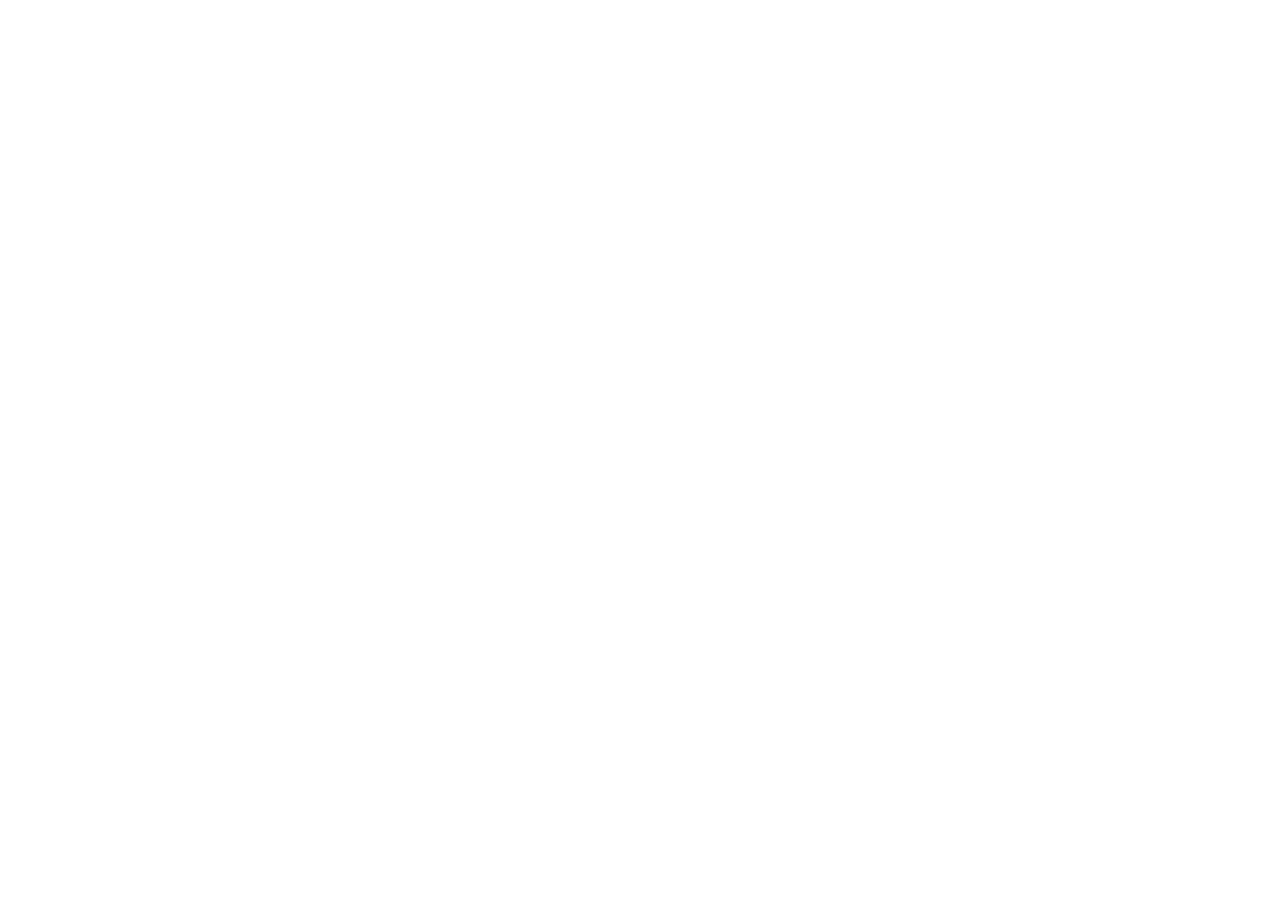
==== login.html @ ed8bff51 "初始化项目" ====
<!DOCTYPE html>
<html lang="en">
<head>
    <meta charset="UTF-8">
    <meta name="viewport" content="width=device-width, initial-scale=1.0">
    <title>login界面</title>
</head>
<body>
    
</body>
</html>
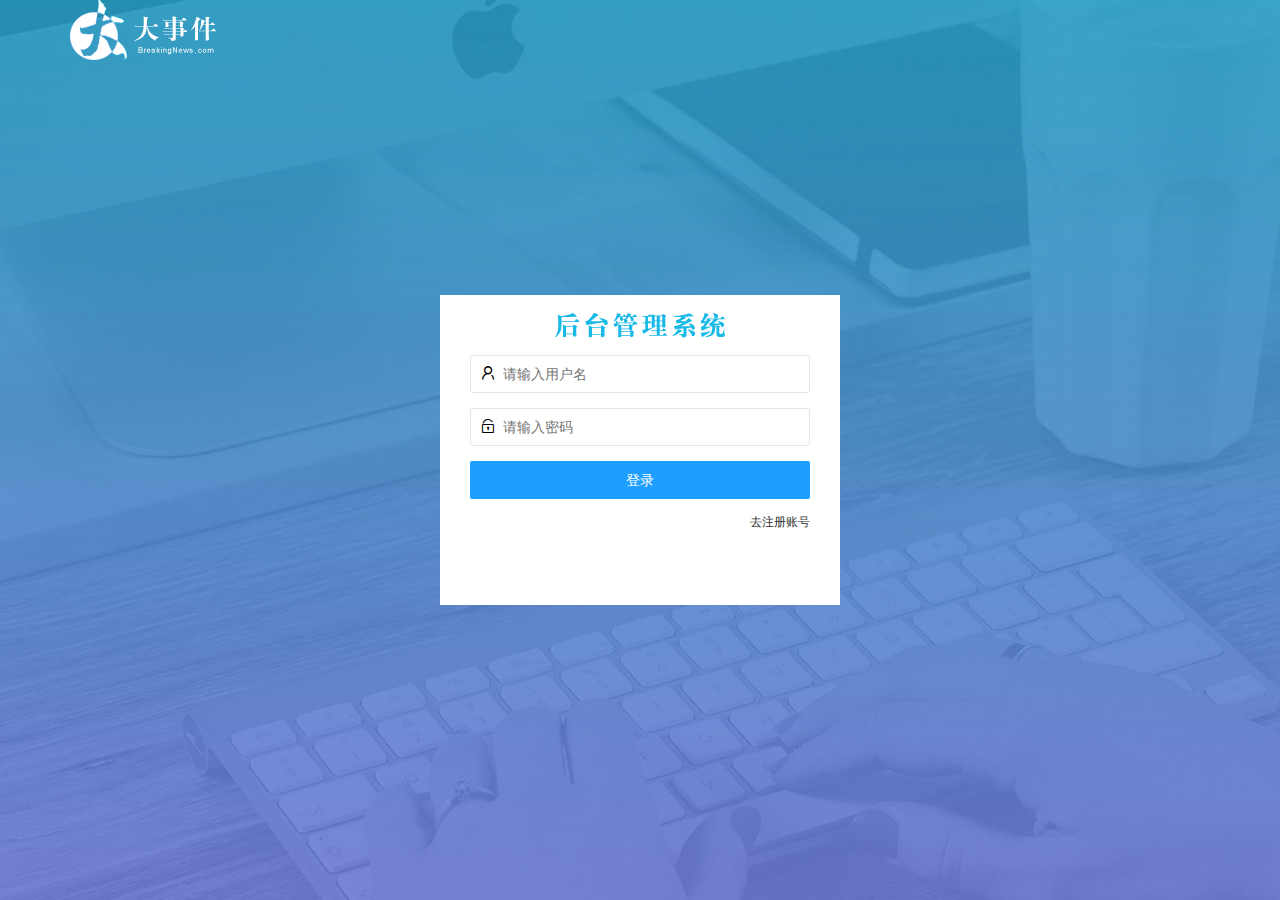
==== commit e5e99ea7: "登陆界面" ====
--- a/login.html
+++ b/login.html
@@ -1,11 +1,88 @@
 <!DOCTYPE html>
 <html lang="en">
+
 <head>
     <meta charset="UTF-8">
     <meta name="viewport" content="width=device-width, initial-scale=1.0">
-    <title>login界面</title>
+    <title>登陆界面</title>
+    <link rel="stylesheet" href="/assets/lib/layui/css/layui.css">
+    <link rel="stylesheet" href="/assets/css/login.css">
+    <script src="./assets/lib/jquery.js"></script>
 </head>
+
 <body>
-    
+    <!-- 头部的 Logo 区域 -->
+    <div class="layui-main">
+        <img src="/assets/images/logo.png" alt="" />
+    </div>
+
+    <!-- 登录注册区域 -->
+    <div class="loginAndRegBox">
+        <div class="title-box">
+            <!-- 登录的表单 -->
+        </div>
+        <!-- 登录的div -->
+        <div class="login-box">
+            <!-- 登录的表单 -->
+            <form class="layui-form" action="">
+                <!-- 用户名 -->
+                <div class="layui-form-item">
+                    <i class="layui-icon layui-icon-username"></i>
+                    <input type="text" name="username" required lay-verify="required" placeholder="请输入用户名"
+                        autocomplete="off" class="layui-input" />
+                </div>
+                <!-- 密码 -->
+                <div class="layui-form-item">
+                    <i class="layui-icon layui-icon-password"></i>
+                    <input type="password" name="password" required lay-verify="required|pwd|repwd" placeholder="请输入密码"
+                        autocomplete="off" class="layui-input" />
+                </div>
+                <!-- 登录按钮 -->
+                <div class="layui-form-item">
+                    <!-- 注意：表单提交按钮和普通按钮的区别，就是 lay-submit 属性 -->
+                    <button class="layui-btn layui-btn-fluid layui-btn-normal" lay-submit>登录</button>
+                </div>
+                <div class="layui-form-item links">
+                    <a href="javascript:;" id="link_reg">去注册账号</a>
+                </div>
+            </form>
+        </div>
+        <!-- 注册的div -->
+        <!-- 注册的div -->
+        <div class="reg-box">
+            <!-- 注册的表单 -->
+            <form class="layui-form" id='form_reg'>
+                <!-- 用户名 -->
+                <div class="layui-form-item">
+                    <i class="layui-icon layui-icon-username"></i>
+                    <input type="text" name="username" required lay-verify="required" placeholder="请输入用户名"
+                        autocomplete="off" class="layui-input" />
+                </div>
+                <!-- 密码 -->
+                <div class="layui-form-item">
+                    <i class="layui-icon layui-icon-password"></i>
+                    <input type="password" name="password" required lay-verify="required|pwd|repwd" placeholder="请输入密码"
+                        autocomplete="off" class="layui-input" />
+                </div>
+                <!-- 密码确认框 -->
+                <div class="layui-form-item">
+                    <i class="layui-icon layui-icon-password"></i>
+                    <input type="password" name="password" required lay-verify="required|pwd|repwd" placeholder="再次确认密码"
+                        autocomplete="off" class="layui-input" />
+                </div>
+                <!-- 注册按钮 -->
+                <div class="layui-form-item">
+                    <!-- 注意：表单提交按钮和普通按钮的区别，就是 lay-submit 属性 -->
+                    <button class="layui-btn layui-btn-fluid layui-btn-normal" lay-submit>注册</button>
+                </div>
+                <div class="layui-form-item links">
+                    <a href="javascript:;" id="link_login">去登录</a>
+                </div>
+            </form>
+        </div>
+    </div>
+    <script src="./assets/lib/layui/layui.all.js"></script>
+    <script src="./assets/js/login.js"></script>
+
 </body>
 </html>--- a/assets/lib/layui/css/layui.css
+++ b/assets/lib/layui/css/layui.css
@@ -0,0 +1,2 @@
+/** layui-v2.5.5 MIT License By https://www.layui.com */
+ .layui-inline,img{display:inline-block;vertical-align:middle}h1,h2,h3,h4,h5,h6{font-weight:400}.layui-edge,.layui-header,.layui-inline,.layui-main{position:relative}.layui-body,.layui-edge,.layui-elip{overflow:hidden}.layui-btn,.layui-edge,.layui-inline,img{vertical-align:middle}.layui-btn,.layui-disabled,.layui-icon,.layui-unselect{-moz-user-select:none;-webkit-user-select:none;-ms-user-select:none}.layui-elip,.layui-form-checkbox span,.layui-form-pane .layui-form-label{text-overflow:ellipsis;white-space:nowrap}.layui-breadcrumb,.layui-tree-btnGroup{visibility:hidden}blockquote,body,button,dd,div,dl,dt,form,h1,h2,h3,h4,h5,h6,input,li,ol,p,pre,td,textarea,th,ul{margin:0;padding:0;-webkit-tap-highlight-color:rgba(0,0,0,0)}a:active,a:hover{outline:0}img{border:none}li{list-style:none}table{border-collapse:collapse;border-spacing:0}h4,h5,h6{font-size:100%}button,input,optgroup,option,select,textarea{font-family:inherit;font-size:inherit;font-style:inherit;font-weight:inherit;outline:0}pre{white-space:pre-wrap;white-space:-moz-pre-wrap;white-space:-pre-wrap;white-space:-o-pre-wrap;word-wrap:break-word}body{line-height:24px;font:14px Helvetica Neue,Helvetica,PingFang SC,Tahoma,Arial,sans-serif}hr{height:1px;margin:10px 0;border:0;clear:both}a{color:#333;text-decoration:none}a:hover{color:#777}a cite{font-style:normal;*cursor:pointer}.layui-border-box,.layui-border-box *{box-sizing:border-box}.layui-box,.layui-box *{box-sizing:content-box}.layui-clear{clear:both;*zoom:1}.layui-clear:after{content:'\20';clear:both;*zoom:1;display:block;height:0}.layui-inline{*display:inline;*zoom:1}.layui-edge{display:inline-block;width:0;height:0;border-width:6px;border-style:dashed;border-color:transparent}.layui-edge-top{top:-4px;border-bottom-color:#999;border-bottom-style:solid}.layui-edge-right{border-left-color:#999;border-left-style:solid}.layui-edge-bottom{top:2px;border-top-color:#999;border-top-style:solid}.layui-edge-left{border-right-color:#999;border-right-style:solid}.layui-disabled,.layui-disabled:hover{color:#d2d2d2!important;cursor:not-allowed!important}.layui-circle{border-radius:100%}.layui-show{display:block!important}.layui-hide{display:none!important}@font-face{font-family:layui-icon;src:url(../font/iconfont.eot?v=250);src:url(../font/iconfont.eot?v=250#iefix) format('embedded-opentype'),url(../font/iconfont.woff2?v=250) format('woff2'),url(../font/iconfont.woff?v=250) format('woff'),url(../font/iconfont.ttf?v=250) format('truetype'),url(../font/iconfont.svg?v=250#layui-icon) format('svg')}.layui-icon{font-family:layui-icon!important;font-size:16px;font-style:normal;-webkit-font-smoothing:antialiased;-moz-osx-font-smoothing:grayscale}.layui-icon-reply-fill:before{content:"\e611"}.layui-icon-set-fill:before{content:"\e614"}.layui-icon-menu-fill:before{content:"\e60f"}.layui-icon-search:before{content:"\e615"}.layui-icon-share:before{content:"\e641"}.layui-icon-set-sm:before{content:"\e620"}.layui-icon-engine:before{content:"\e628"}.layui-icon-close:before{content:"\1006"}.layui-icon-close-fill:before{content:"\1007"}.layui-icon-chart-screen:before{content:"\e629"}.layui-icon-star:before{content:"\e600"}.layui-icon-circle-dot:before{content:"\e617"}.layui-icon-chat:before{content:"\e606"}.layui-icon-release:before{content:"\e609"}.layui-icon-list:before{content:"\e60a"}.layui-icon-chart:before{content:"\e62c"}.layui-icon-ok-circle:before{content:"\1005"}.layui-icon-layim-theme:before{content:"\e61b"}.layui-icon-table:before{content:"\e62d"}.layui-icon-right:before{content:"\e602"}.layui-icon-left:before{content:"\e603"}.layui-icon-cart-simple:before{content:"\e698"}.layui-icon-face-cry:before{content:"\e69c"}.layui-icon-face-smile:before{content:"\e6af"}.layui-icon-survey:before{content:"\e6b2"}.layui-icon-tree:before{content:"\e62e"}.layui-icon-upload-circle:before{content:"\e62f"}.layui-icon-add-circle:before{content:"\e61f"}.layui-icon-download-circle:before{content:"\e601"}.layui-icon-templeate-1:before{content:"\e630"}.layui-icon-util:before{content:"\e631"}.layui-icon-face-surprised:before{content:"\e664"}.layui-icon-edit:before{content:"\e642"}.layui-icon-speaker:before{content:"\e645"}.layui-icon-down:before{content:"\e61a"}.layui-icon-file:before{content:"\e621"}.layui-icon-layouts:before{content:"\e632"}.layui-icon-rate-half:before{content:"\e6c9"}.layui-icon-add-circle-fine:before{content:"\e608"}.layui-icon-prev-circle:before{content:"\e633"}.layui-icon-read:before{content:"\e705"}.layui-icon-404:before{content:"\e61c"}.layui-icon-carousel:before{content:"\e634"}.layui-icon-help:before{content:"\e607"}.layui-icon-code-circle:before{content:"\e635"}.layui-icon-water:before{content:"\e636"}.layui-icon-username:before{content:"\e66f"}.layui-icon-find-fill:before{content:"\e670"}.layui-icon-about:before{content:"\e60b"}.layui-icon-location:before{content:"\e715"}.layui-icon-up:before{content:"\e619"}.layui-icon-pause:before{content:"\e651"}.layui-icon-date:before{content:"\e637"}.layui-icon-layim-uploadfile:before{content:"\e61d"}.layui-icon-delete:before{content:"\e640"}.layui-icon-play:before{content:"\e652"}.layui-icon-top:before{content:"\e604"}.layui-icon-friends:before{content:"\e612"}.layui-icon-refresh-3:before{content:"\e9aa"}.layui-icon-ok:before{content:"\e605"}.layui-icon-layer:before{content:"\e638"}.layui-icon-face-smile-fine:before{content:"\e60c"}.layui-icon-dollar:before{content:"\e659"}.layui-icon-group:before{content:"\e613"}.layui-icon-layim-download:before{content:"\e61e"}.layui-icon-picture-fine:before{content:"\e60d"}.layui-icon-link:before{content:"\e64c"}.layui-icon-diamond:before{content:"\e735"}.layui-icon-log:before{content:"\e60e"}.layui-icon-rate-solid:before{content:"\e67a"}.layui-icon-fonts-del:before{content:"\e64f"}.layui-icon-unlink:before{content:"\e64d"}.layui-icon-fonts-clear:before{content:"\e639"}.layui-icon-triangle-r:before{content:"\e623"}.layui-icon-circle:before{content:"\e63f"}.layui-icon-radio:before{content:"\e643"}.layui-icon-align-center:before{content:"\e647"}.layui-icon-align-right:before{content:"\e648"}.layui-icon-align-left:before{content:"\e649"}.layui-icon-loading-1:before{content:"\e63e"}.layui-icon-return:before{content:"\e65c"}.layui-icon-fonts-strong:before{content:"\e62b"}.layui-icon-upload:before{content:"\e67c"}.layui-icon-dialogue:before{content:"\e63a"}.layui-icon-video:before{content:"\e6ed"}.layui-icon-headset:before{content:"\e6fc"}.layui-icon-cellphone-fine:before{content:"\e63b"}.layui-icon-add-1:before{content:"\e654"}.layui-icon-face-smile-b:before{content:"\e650"}.layui-icon-fonts-html:before{content:"\e64b"}.layui-icon-form:before{content:"\e63c"}.layui-icon-cart:before{content:"\e657"}.layui-icon-camera-fill:before{content:"\e65d"}.layui-icon-tabs:before{content:"\e62a"}.layui-icon-fonts-code:before{content:"\e64e"}.layui-icon-fire:before{content:"\e756"}.layui-icon-set:before{content:"\e716"}.layui-icon-fonts-u:before{content:"\e646"}.layui-icon-triangle-d:before{content:"\e625"}.layui-icon-tips:before{content:"\e702"}.layui-icon-picture:before{content:"\e64a"}.layui-icon-more-vertical:before{content:"\e671"}.layui-icon-flag:before{content:"\e66c"}.layui-icon-loading:before{content:"\e63d"}.layui-icon-fonts-i:before{content:"\e644"}.layui-icon-refresh-1:before{content:"\e666"}.layui-icon-rmb:before{content:"\e65e"}.layui-icon-home:before{content:"\e68e"}.layui-icon-user:before{content:"\e770"}.layui-icon-notice:before{content:"\e667"}.layui-icon-login-weibo:before{content:"\e675"}.layui-icon-voice:before{content:"\e688"}.layui-icon-upload-drag:before{content:"\e681"}.layui-icon-login-qq:before{content:"\e676"}.layui-icon-snowflake:before{content:"\e6b1"}.layui-icon-file-b:before{content:"\e655"}.layui-icon-template:before{content:"\e663"}.layui-icon-auz:before{content:"\e672"}.layui-icon-console:before{content:"\e665"}.layui-icon-app:before{content:"\e653"}.layui-icon-prev:before{content:"\e65a"}.layui-icon-website:before{content:"\e7ae"}.layui-icon-next:before{content:"\e65b"}.layui-icon-component:before{content:"\e857"}.layui-icon-more:before{content:"\e65f"}.layui-icon-login-wechat:before{content:"\e677"}.layui-icon-shrink-right:before{content:"\e668"}.layui-icon-spread-left:before{content:"\e66b"}.layui-icon-camera:before{content:"\e660"}.layui-icon-note:before{content:"\e66e"}.layui-icon-refresh:before{content:"\e669"}.layui-icon-female:before{content:"\e661"}.layui-icon-male:before{content:"\e662"}.layui-icon-password:before{content:"\e673"}.layui-icon-senior:before{content:"\e674"}.layui-icon-theme:before{content:"\e66a"}.layui-icon-tread:before{content:"\e6c5"}.layui-icon-praise:before{content:"\e6c6"}.layui-icon-star-fill:before{content:"\e658"}.layui-icon-rate:before{content:"\e67b"}.layui-icon-template-1:before{content:"\e656"}.layui-icon-vercode:before{content:"\e679"}.layui-icon-cellphone:before{content:"\e678"}.layui-icon-screen-full:before{content:"\e622"}.layui-icon-screen-restore:before{content:"\e758"}.layui-icon-cols:before{content:"\e610"}.layui-icon-export:before{content:"\e67d"}.layui-icon-print:before{content:"\e66d"}.layui-icon-slider:before{content:"\e714"}.layui-icon-addition:before{content:"\e624"}.layui-icon-subtraction:before{content:"\e67e"}.layui-icon-service:before{content:"\e626"}.layui-icon-transfer:before{content:"\e691"}.layui-main{width:1140px;margin:0 auto}.layui-header{z-index:1000;height:60px}.layui-header a:hover{transition:all .5s;-webkit-transition:all .5s}.layui-side{position:fixed;left:0;top:0;bottom:0;z-index:999;width:200px;overflow-x:hidden}.layui-side-scroll{position:relative;width:220px;height:100%;overflow-x:hidden}.layui-body{position:absolute;left:200px;right:0;top:0;bottom:0;z-index:998;width:auto;overflow-y:auto;box-sizing:border-box}.layui-layout-body{overflow:hidden}.layui-layout-admin .layui-header{background-color:#23262E}.layui-layout-admin .layui-side{top:60px;width:200px;overflow-x:hidden}.layui-layout-admin .layui-body{position:fixed;top:60px;bottom:44px}.layui-layout-admin .layui-main{width:auto;margin:0 15px}.layui-layout-admin .layui-footer{position:fixed;left:200px;right:0;bottom:0;height:44px;line-height:44px;padding:0 15px;background-color:#eee}.layui-layout-admin .layui-logo{position:absolute;left:0;top:0;width:200px;height:100%;line-height:60px;text-align:center;color:#009688;font-size:16px}.layui-layout-admin .layui-header .layui-nav{background:0 0}.layui-layout-left{position:absolute!important;left:200px;top:0}.layui-layout-right{position:absolute!important;right:0;top:0}.layui-container{position:relative;margin:0 auto;padding:0 15px;box-sizing:border-box}.layui-fluid{position:relative;margin:0 auto;padding:0 15px}.layui-row:after,.layui-row:before{content:'';display:block;clear:both}.layui-col-lg1,.layui-col-lg10,.layui-col-lg11,.layui-col-lg12,.layui-col-lg2,.layui-col-lg3,.layui-col-lg4,.layui-col-lg5,.layui-col-lg6,.layui-col-lg7,.layui-col-lg8,.layui-col-lg9,.layui-col-md1,.layui-col-md10,.layui-col-md11,.layui-col-md12,.layui-col-md2,.layui-col-md3,.layui-col-md4,.layui-col-md5,.layui-col-md6,.layui-col-md7,.layui-col-md8,.layui-col-md9,.layui-col-sm1,.layui-col-sm10,.layui-col-sm11,.layui-col-sm12,.layui-col-sm2,.layui-col-sm3,.layui-col-sm4,.layui-col-sm5,.layui-col-sm6,.layui-col-sm7,.layui-col-sm8,.layui-col-sm9,.layui-col-xs1,.layui-col-xs10,.layui-col-xs11,.layui-col-xs12,.layui-col-xs2,.layui-col-xs3,.layui-col-xs4,.layui-col-xs5,.layui-col-xs6,.layui-col-xs7,.layui-col-xs8,.layui-col-xs9{position:relative;display:block;box-sizing:border-box}.layui-col-xs1,.layui-col-xs10,.layui-col-xs11,.layui-col-xs12,.layui-col-xs2,.layui-col-xs3,.layui-col-xs4,.layui-col-xs5,.layui-col-xs6,.layui-col-xs7,.layui-col-xs8,.layui-col-xs9{float:left}.layui-col-xs1{width:8.33333333%}.layui-col-xs2{width:16.66666667%}.layui-col-xs3{width:25%}.layui-col-xs4{width:33.33333333%}.layui-col-xs5{width:41.66666667%}.layui-col-xs6{width:50%}.layui-col-xs7{width:58.33333333%}.layui-col-xs8{width:66.66666667%}.layui-col-xs9{width:75%}.layui-col-xs10{width:83.33333333%}.layui-col-xs11{width:91.66666667%}.layui-col-xs12{width:100%}.layui-col-xs-offset1{margin-left:8.33333333%}.layui-col-xs-offset2{margin-left:16.66666667%}.layui-col-xs-offset3{margin-left:25%}.layui-col-xs-offset4{margin-left:33.33333333%}.layui-col-xs-offset5{margin-left:41.66666667%}.layui-col-xs-offset6{margin-left:50%}.layui-col-xs-offset7{margin-left:58.33333333%}.layui-col-xs-offset8{margin-left:66.66666667%}.layui-col-xs-offset9{margin-left:75%}.layui-col-xs-offset10{margin-left:83.33333333%}.layui-col-xs-offset11{margin-left:91.66666667%}.layui-col-xs-offset12{margin-left:100%}@media screen and (max-width:768px){.layui-hide-xs{display:none!important}.layui-show-xs-block{display:block!important}.layui-show-xs-inline{display:inline!important}.layui-show-xs-inline-block{display:inline-block!important}}@media screen and (min-width:768px){.layui-container{width:750px}.layui-hide-sm{display:none!important}.layui-show-sm-block{display:block!important}.layui-show-sm-inline{display:inline!important}.layui-show-sm-inline-block{display:inline-block!important}.layui-col-sm1,.layui-col-sm10,.layui-col-sm11,.layui-col-sm12,.layui-col-sm2,.layui-col-sm3,.layui-col-sm4,.layui-col-sm5,.layui-col-sm6,.layui-col-sm7,.layui-col-sm8,.layui-col-sm9{float:left}.layui-col-sm1{width:8.33333333%}.layui-col-sm2{width:16.66666667%}.layui-col-sm3{width:25%}.layui-col-sm4{width:33.33333333%}.layui-col-sm5{width:41.66666667%}.layui-col-sm6{width:50%}.layui-col-sm7{width:58.33333333%}.layui-col-sm8{width:66.66666667%}.layui-col-sm9{width:75%}.layui-col-sm10{width:83.33333333%}.layui-col-sm11{width:91.66666667%}.layui-col-sm12{width:100%}.layui-col-sm-offset1{margin-left:8.33333333%}.layui-col-sm-offset2{margin-left:16.66666667%}.layui-col-sm-offset3{margin-left:25%}.layui-col-sm-offset4{margin-left:33.33333333%}.layui-col-sm-offset5{margin-left:41.66666667%}.layui-col-sm-offset6{margin-left:50%}.layui-col-sm-offset7{margin-left:58.33333333%}.layui-col-sm-offset8{margin-left:66.66666667%}.layui-col-sm-offset9{margin-left:75%}.layui-col-sm-offset10{margin-left:83.33333333%}.layui-col-sm-offset11{margin-left:91.66666667%}.layui-col-sm-offset12{margin-left:100%}}@media screen and (min-width:992px){.layui-container{width:970px}.layui-hide-md{display:none!important}.layui-show-md-block{display:block!important}.layui-show-md-inline{display:inline!important}.layui-show-md-inline-block{display:inline-block!important}.layui-col-md1,.layui-col-md10,.layui-col-md11,.layui-col-md12,.layui-col-md2,.layui-col-md3,.layui-col-md4,.layui-col-md5,.layui-col-md6,.layui-col-md7,.layui-col-md8,.layui-col-md9{float:left}.layui-col-md1{width:8.33333333%}.layui-col-md2{width:16.66666667%}.layui-col-md3{width:25%}.layui-col-md4{width:33.33333333%}.layui-col-md5{width:41.66666667%}.layui-col-md6{width:50%}.layui-col-md7{width:58.33333333%}.layui-col-md8{width:66.66666667%}.layui-col-md9{width:75%}.layui-col-md10{width:83.33333333%}.layui-col-md11{width:91.66666667%}.layui-col-md12{width:100%}.layui-col-md-offset1{margin-left:8.33333333%}.layui-col-md-offset2{margin-left:16.66666667%}.layui-col-md-offset3{margin-left:25%}.layui-col-md-offset4{margin-left:33.33333333%}.layui-col-md-offset5{margin-left:41.66666667%}.layui-col-md-offset6{margin-left:50%}.layui-col-md-offset7{margin-left:58.33333333%}.layui-col-md-offset8{margin-left:66.66666667%}.layui-col-md-offset9{margin-left:75%}.layui-col-md-offset10{margin-left:83.33333333%}.layui-col-md-offset11{margin-left:91.66666667%}.layui-col-md-offset12{margin-left:100%}}@media screen and (min-width:1200px){.layui-container{width:1170px}.layui-hide-lg{display:none!important}.layui-show-lg-block{display:block!important}.layui-show-lg-inline{display:inline!important}.layui-show-lg-inline-block{display:inline-block!important}.layui-col-lg1,.layui-col-lg10,.layui-col-lg11,.layui-col-lg12,.layui-col-lg2,.layui-col-lg3,.layui-col-lg4,.layui-col-lg5,.layui-col-lg6,.layui-col-lg7,.layui-col-lg8,.layui-col-lg9{float:left}.layui-col-lg1{width:8.33333333%}.layui-col-lg2{width:16.66666667%}.layui-col-lg3{width:25%}.layui-col-lg4{width:33.33333333%}.layui-col-lg5{width:41.66666667%}.layui-col-lg6{width:50%}.layui-col-lg7{width:58.33333333%}.layui-col-lg8{width:66.66666667%}.layui-col-lg9{width:75%}.layui-col-lg10{width:83.33333333%}.layui-col-lg11{width:91.66666667%}.layui-col-lg12{width:100%}.layui-col-lg-offset1{margin-left:8.33333333%}.layui-col-lg-offset2{margin-left:16.66666667%}.layui-col-lg-offset3{margin-left:25%}.layui-col-lg-offset4{margin-left:33.33333333%}.layui-col-lg-offset5{margin-left:41.66666667%}.layui-col-lg-offset6{margin-left:50%}.layui-col-lg-offset7{margin-left:58.33333333%}.layui-col-lg-offset8{margin-left:66.66666667%}.layui-col-lg-offset9{margin-left:75%}.layui-col-lg-offset10{margin-left:83.33333333%}.layui-col-lg-offset11{margin-left:91.66666667%}.layui-col-lg-offset12{margin-left:100%}}.layui-col-space1{margin:-.5px}.layui-col-space1>*{padding:.5px}.layui-col-space3{margin:-1.5px}.layui-col-space3>*{padding:1.5px}.layui-col-space5{margin:-2.5px}.layui-col-space5>*{padding:2.5px}.layui-col-space8{margin:-3.5px}.layui-col-space8>*{padding:3.5px}.layui-col-space10{margin:-5px}.layui-col-space10>*{padding:5px}.layui-col-space12{margin:-6px}.layui-col-space12>*{padding:6px}.layui-col-space15{margin:-7.5px}.layui-col-space15>*{padding:7.5px}.layui-col-space18{margin:-9px}.layui-col-space18>*{padding:9px}.layui-col-space20{margin:-10px}.layui-col-space20>*{padding:10px}.layui-col-space22{margin:-11px}.layui-col-space22>*{padding:11px}.layui-col-space25{margin:-12.5px}.layui-col-space25>*{padding:12.5px}.layui-col-space30{margin:-15px}.layui-col-space30>*{padding:15px}.layui-btn,.layui-input,.layui-select,.layui-textarea,.layui-upload-button{outline:0;-webkit-appearance:none;transition:all .3s;-webkit-transition:all .3s;box-sizing:border-box}.layui-elem-quote{margin-bottom:10px;padding:15px;line-height:22px;border-left:5px solid #009688;border-radius:0 2px 2px 0;background-color:#f2f2f2}.layui-quote-nm{border-style:solid;border-width:1px 1px 1px 5px;background:0 0}.layui-elem-field{margin-bottom:10px;padding:0;border-width:1px;border-style:solid}.layui-elem-field legend{margin-left:20px;padding:0 10px;font-size:20px;font-weight:300}.layui-field-title{margin:10px 0 20px;border-width:1px 0 0}.layui-field-box{padding:10px 15px}.layui-field-title .layui-field-box{padding:10px 0}.layui-progress{position:relative;height:6px;border-radius:20px;background-color:#e2e2e2}.layui-progress-bar{position:absolute;left:0;top:0;width:0;max-width:100%;height:6px;border-radius:20px;text-align:right;background-color:#5FB878;transition:all .3s;-webkit-transition:all .3s}.layui-progress-big,.layui-progress-big .layui-progress-bar{height:18px;line-height:18px}.layui-progress-text{position:relative;top:-20px;line-height:18px;font-size:12px;color:#666}.layui-progress-big .layui-progress-text{position:static;padding:0 10px;color:#fff}.layui-collapse{border-width:1px;border-style:solid;border-radius:2px}.layui-colla-content,.layui-colla-item{border-top-width:1px;border-top-style:solid}.layui-colla-item:first-child{border-top:none}.layui-colla-title{position:relative;height:42px;line-height:42px;padding:0 15px 0 35px;color:#333;background-color:#f2f2f2;cursor:pointer;font-size:14px;overflow:hidden}.layui-colla-content{display:none;padding:10px 15px;line-height:22px;color:#666}.layui-colla-icon{position:absolute;left:15px;top:0;font-size:14px}.layui-card{margin-bottom:15px;border-radius:2px;background-color:#fff;box-shadow:0 1px 2px 0 rgba(0,0,0,.05)}.layui-card:last-child{margin-bottom:0}.layui-card-header{position:relative;height:42px;line-height:42px;padding:0 15px;border-bottom:1px solid #f6f6f6;color:#333;border-radius:2px 2px 0 0;font-size:14px}.layui-bg-black,.layui-bg-blue,.layui-bg-cyan,.layui-bg-green,.layui-bg-orange,.layui-bg-red{color:#fff!important}.layui-card-body{position:relative;padding:10px 15px;line-height:24px}.layui-card-body[pad15]{padding:15px}.layui-card-body[pad20]{padding:20px}.layui-card-body .layui-table{margin:5px 0}.layui-card .layui-tab{margin:0}.layui-panel-window{position:relative;padding:15px;border-radius:0;border-top:5px solid #E6E6E6;background-color:#fff}.layui-auxiliar-moving{position:fixed;left:0;right:0;top:0;bottom:0;width:100%;height:100%;background:0 0;z-index:9999999999}.layui-form-label,.layui-form-mid,.layui-form-select,.layui-input-block,.layui-input-inline,.layui-textarea{position:relative}.layui-bg-red{background-color:#FF5722!important}.layui-bg-orange{background-color:#FFB800!important}.layui-bg-green{background-color:#009688!important}.layui-bg-cyan{background-color:#2F4056!important}.layui-bg-blue{background-color:#1E9FFF!important}.layui-bg-black{background-color:#393D49!important}.layui-bg-gray{background-color:#eee!important;color:#666!important}.layui-badge-rim,.layui-colla-content,.layui-colla-item,.layui-collapse,.layui-elem-field,.layui-form-pane .layui-form-item[pane],.layui-form-pane .layui-form-label,.layui-input,.layui-layedit,.layui-layedit-tool,.layui-quote-nm,.layui-select,.layui-tab-bar,.layui-tab-card,.layui-tab-title,.layui-tab-title .layui-this:after,.layui-textarea{border-color:#e6e6e6}.layui-timeline-item:before,hr{background-color:#e6e6e6}.layui-text{line-height:22px;font-size:14px;color:#666}.layui-text h1,.layui-text h2,.layui-text h3{font-weight:500;color:#333}.layui-text h1{font-size:30px}.layui-text h2{font-size:24px}.layui-text h3{font-size:18px}.layui-text a:not(.layui-btn){color:#01AAED}.layui-text a:not(.layui-btn):hover{text-decoration:underline}.layui-text ul{padding:5px 0 5px 15px}.layui-text ul li{margin-top:5px;list-style-type:disc}.layui-text em,.layui-word-aux{color:#999!important;padding:0 5px!important}.layui-btn{display:inline-block;height:38px;line-height:38px;padding:0 18px;background-color:#009688;color:#fff;white-space:nowrap;text-align:center;font-size:14px;border:none;border-radius:2px;cursor:pointer}.layui-btn:hover{opacity:.8;filter:alpha(opacity=80);color:#fff}.layui-btn:active{opacity:1;filter:alpha(opacity=100)}.layui-btn+.layui-btn{margin-left:10px}.layui-btn-container{font-size:0}.layui-btn-container .layui-btn{margin-right:10px;margin-bottom:10px}.layui-btn-container .layui-btn+.layui-btn{margin-left:0}.layui-table .layui-btn-container .layui-btn{margin-bottom:9px}.layui-btn-radius{border-radius:100px}.layui-btn .layui-icon{margin-right:3px;font-size:18px;vertical-align:bottom;vertical-align:middle\9}.layui-btn-primary{border:1px solid #C9C9C9;background-color:#fff;color:#555}.layui-btn-primary:hover{border-color:#009688;color:#333}.layui-btn-normal{background-color:#1E9FFF}.layui-btn-warm{background-color:#FFB800}.layui-btn-danger{background-color:#FF5722}.layui-btn-checked{background-color:#5FB878}.layui-btn-disabled,.layui-btn-disabled:active,.layui-btn-disabled:hover{border:1px solid #e6e6e6;background-color:#FBFBFB;color:#C9C9C9;cursor:not-allowed;opacity:1}.layui-btn-lg{height:44px;line-height:44px;padding:0 25px;font-size:16px}.layui-btn-sm{height:30px;line-height:30px;padding:0 10px;font-size:12px}.layui-btn-sm i{font-size:16px!important}.layui-btn-xs{height:22px;line-height:22px;padding:0 5px;font-size:12px}.layui-btn-xs i{font-size:14px!important}.layui-btn-group{display:inline-block;vertical-align:middle;font-size:0}.layui-btn-group .layui-btn{margin-left:0!important;margin-right:0!important;border-left:1px solid rgba(255,255,255,.5);border-radius:0}.layui-btn-group .layui-btn-primary{border-left:none}.layui-btn-group .layui-btn-primary:hover{border-color:#C9C9C9;color:#009688}.layui-btn-group .layui-btn:first-child{border-left:none;border-radius:2px 0 0 2px}.layui-btn-group .layui-btn-primary:first-child{border-left:1px solid #c9c9c9}.layui-btn-group .layui-btn:last-child{border-radius:0 2px 2px 0}.layui-btn-group .layui-btn+.layui-btn{margin-left:0}.layui-btn-group+.layui-btn-group{margin-left:10px}.layui-btn-fluid{width:100%}.layui-input,.layui-select,.layui-textarea{height:38px;line-height:1.3;line-height:38px\9;border-width:1px;border-style:solid;background-color:#fff;border-radius:2px}.layui-input::-webkit-input-placeholder,.layui-select::-webkit-input-placeholder,.layui-textarea::-webkit-input-placeholder{line-height:1.3}.layui-input,.layui-textarea{display:block;width:100%;padding-left:10px}.layui-input:hover,.layui-textarea:hover{border-color:#D2D2D2!important}.layui-input:focus,.layui-textarea:focus{border-color:#C9C9C9!important}.layui-textarea{min-height:100px;height:auto;line-height:20px;padding:6px 10px;resize:vertical}.layui-select{padding:0 10px}.layui-form input[type=checkbox],.layui-form input[type=radio],.layui-form select{display:none}.layui-form [lay-ignore]{display:initial}.layui-form-item{margin-bottom:15px;clear:both;*zoom:1}.layui-form-item:after{content:'\20';clear:both;*zoom:1;display:block;height:0}.layui-form-label{float:left;display:block;padding:9px 15px;width:80px;font-weight:400;line-height:20px;text-align:right}.layui-form-label-col{display:block;float:none;padding:9px 0;line-height:20px;text-align:left}.layui-form-item .layui-inline{margin-bottom:5px;margin-right:10px}.layui-input-block{margin-left:110px;min-height:36px}.layui-input-inline{display:inline-block;vertical-align:middle}.layui-form-item .layui-input-inline{float:left;width:190px;margin-right:10px}.layui-form-text .layui-input-inline{width:auto}.layui-form-mid{float:left;display:block;padding:9px 0!important;line-height:20px;margin-right:10px}.layui-form-danger+.layui-form-select .layui-input,.layui-form-danger:focus{border-color:#FF5722!important}.layui-form-select .layui-input{padding-right:30px;cursor:pointer}.layui-form-select .layui-edge{position:absolute;right:10px;top:50%;margin-top:-3px;cursor:pointer;border-width:6px;border-top-color:#c2c2c2;border-top-style:solid;transition:all .3s;-webkit-transition:all .3s}.layui-form-select dl{display:none;position:absolute;left:0;top:42px;padding:5px 0;z-index:899;min-width:100%;border:1px solid #d2d2d2;max-height:300px;overflow-y:auto;background-color:#fff;border-radius:2px;box-shadow:0 2px 4px rgba(0,0,0,.12);box-sizing:border-box}.layui-form-select dl dd,.layui-form-select dl dt{padding:0 10px;line-height:36px;white-space:nowrap;overflow:hidden;text-overflow:ellipsis}.layui-form-select dl dt{font-size:12px;color:#999}.layui-form-select dl dd{cursor:pointer}.layui-form-select dl dd:hover{background-color:#f2f2f2;-webkit-transition:.5s all;transition:.5s all}.layui-form-select .layui-select-group dd{padding-left:20px}.layui-form-select dl dd.layui-select-tips{padding-left:10px!important;color:#999}.layui-form-select dl dd.layui-this{background-color:#5FB878;color:#fff}.layui-form-checkbox,.layui-form-select dl dd.layui-disabled{background-color:#fff}.layui-form-selected dl{display:block}.layui-form-checkbox,.layui-form-checkbox *,.layui-form-switch{display:inline-block;vertical-align:middle}.layui-form-selected .layui-edge{margin-top:-9px;-webkit-transform:rotate(180deg);transform:rotate(180deg);margin-top:-3px\9}:root .layui-form-selected .layui-edge{margin-top:-9px\0/IE9}.layui-form-selectup dl{top:auto;bottom:42px}.layui-select-none{margin:5px 0;text-align:center;color:#999}.layui-select-disabled .layui-disabled{border-color:#eee!important}.layui-select-disabled .layui-edge{border-top-color:#d2d2d2}.layui-form-checkbox{position:relative;height:30px;line-height:30px;margin-right:10px;padding-right:30px;cursor:pointer;font-size:0;-webkit-transition:.1s linear;transition:.1s linear;box-sizing:border-box}.layui-form-checkbox span{padding:0 10px;height:100%;font-size:14px;border-radius:2px 0 0 2px;background-color:#d2d2d2;color:#fff;overflow:hidden}.layui-form-checkbox:hover span{background-color:#c2c2c2}.layui-form-checkbox i{position:absolute;right:0;top:0;width:30px;height:28px;border:1px solid #d2d2d2;border-left:none;border-radius:0 2px 2px 0;color:#fff;font-size:20px;text-align:center}.layui-form-checkbox:hover i{border-color:#c2c2c2;color:#c2c2c2}.layui-form-checked,.layui-form-checked:hover{border-color:#5FB878}.layui-form-checked span,.layui-form-checked:hover span{background-color:#5FB878}.layui-form-checked i,.layui-form-checked:hover i{color:#5FB878}.layui-form-item .layui-form-checkbox{margin-top:4px}.layui-form-checkbox[lay-skin=primary]{height:auto!important;line-height:normal!important;min-width:18px;min-height:18px;border:none!important;margin-right:0;padding-left:28px;padding-right:0;background:0 0}.layui-form-checkbox[lay-skin=primary] span{padding-left:0;padding-right:15px;line-height:18px;background:0 0;color:#666}.layui-form-checkbox[lay-skin=primary] i{right:auto;left:0;width:16px;height:16px;line-height:16px;border:1px solid #d2d2d2;font-size:12px;border-radius:2px;background-color:#fff;-webkit-transition:.1s linear;transition:.1s linear}.layui-form-checkbox[lay-skin=primary]:hover i{border-color:#5FB878;color:#fff}.layui-form-checked[lay-skin=primary] i{border-color:#5FB878!important;background-color:#5FB878;color:#fff}.layui-checkbox-disbaled[lay-skin=primary] span{background:0 0!important;color:#c2c2c2}.layui-checkbox-disbaled[lay-skin=primary]:hover i{border-color:#d2d2d2}.layui-form-item .layui-form-checkbox[lay-skin=primary]{margin-top:10px}.layui-form-switch{position:relative;height:22px;line-height:22px;min-width:35px;padding:0 5px;margin-top:8px;border:1px solid #d2d2d2;border-radius:20px;cursor:pointer;background-color:#fff;-webkit-transition:.1s linear;transition:.1s linear}.layui-form-switch i{position:absolute;left:5px;top:3px;width:16px;height:16px;border-radius:20px;background-color:#d2d2d2;-webkit-transition:.1s linear;transition:.1s linear}.layui-form-switch em{position:relative;top:0;width:25px;margin-left:21px;padding:0!important;text-align:center!important;color:#999!important;font-style:normal!important;font-size:12px}.layui-form-onswitch{border-color:#5FB878;background-color:#5FB878}.layui-checkbox-disbaled,.layui-checkbox-disbaled i{border-color:#e2e2e2!important}.layui-form-onswitch i{left:100%;margin-left:-21px;background-color:#fff}.layui-form-onswitch em{margin-left:5px;margin-right:21px;color:#fff!important}.layui-checkbox-disbaled span{background-color:#e2e2e2!important}.layui-checkbox-disbaled:hover i{color:#fff!important}[lay-radio]{display:none}.layui-form-radio,.layui-form-radio *{display:inline-block;vertical-align:middle}.layui-form-radio{line-height:28px;margin:6px 10px 0 0;padding-right:10px;cursor:pointer;font-size:0}.layui-form-radio *{font-size:14px}.layui-form-radio>i{margin-right:8px;font-size:22px;color:#c2c2c2}.layui-form-radio>i:hover,.layui-form-radioed>i{color:#5FB878}.layui-radio-disbaled>i{color:#e2e2e2!important}.layui-form-pane .layui-form-label{width:110px;padding:8px 15px;height:38px;line-height:20px;border-width:1px;border-style:solid;border-radius:2px 0 0 2px;text-align:center;background-color:#FBFBFB;overflow:hidden;box-sizing:border-box}.layui-form-pane .layui-input-inline{margin-left:-1px}.layui-form-pane .layui-input-block{margin-left:110px;left:-1px}.layui-form-pane .layui-input{border-radius:0 2px 2px 0}.layui-form-pane .layui-form-text .layui-form-label{float:none;width:100%;border-radius:2px;box-sizing:border-box;text-align:left}.layui-form-pane .layui-form-text .layui-input-inline{display:block;margin:0;top:-1px;clear:both}.layui-form-pane .layui-form-text .layui-input-block{margin:0;left:0;top:-1px}.layui-form-pane .layui-form-text .layui-textarea{min-height:100px;border-radius:0 0 2px 2px}.layui-form-pane .layui-form-checkbox{margin:4px 0 4px 10px}.layui-form-pane .layui-form-radio,.layui-form-pane .layui-form-switch{margin-top:6px;margin-left:10px}.layui-form-pane .layui-form-item[pane]{position:relative;border-width:1px;border-style:solid}.layui-form-pane .layui-form-item[pane] .layui-form-label{position:absolute;left:0;top:0;height:100%;border-width:0 1px 0 0}.layui-form-pane .layui-form-item[pane] .layui-input-inline{margin-left:110px}@media screen and (max-width:450px){.layui-form-item .layui-form-label{text-overflow:ellipsis;overflow:hidden;white-space:nowrap}.layui-form-item .layui-inline{display:block;margin-right:0;margin-bottom:20px;clear:both}.layui-form-item .layui-inline:after{content:'\20';clear:both;display:block;height:0}.layui-form-item .layui-input-inline{display:block;float:none;left:-3px;width:auto;margin:0 0 10px 112px}.layui-form-item .layui-input-inline+.layui-form-mid{margin-left:110px;top:-5px;padding:0}.layui-form-item .layui-form-checkbox{margin-right:5px;margin-bottom:5px}}.layui-layedit{border-width:1px;border-style:solid;border-radius:2px}.layui-layedit-tool{padding:3px 5px;border-bottom-width:1px;border-bottom-style:solid;font-size:0}.layedit-tool-fixed{position:fixed;top:0;border-top:1px solid #e2e2e2}.layui-layedit-tool .layedit-tool-mid,.layui-layedit-tool .layui-icon{display:inline-block;vertical-align:middle;text-align:center;font-size:14px}.layui-layedit-tool .layui-icon{position:relative;width:32px;height:30px;line-height:30px;margin:3px 5px;color:#777;cursor:pointer;border-radius:2px}.layui-layedit-tool .layui-icon:hover{color:#393D49}.layui-layedit-tool .layui-icon:active{color:#000}.layui-layedit-tool .layedit-tool-active{background-color:#e2e2e2;color:#000}.layui-layedit-tool .layui-disabled,.layui-layedit-tool .layui-disabled:hover{color:#d2d2d2;cursor:not-allowed}.layui-layedit-tool .layedit-tool-mid{width:1px;height:18px;margin:0 10px;background-color:#d2d2d2}.layedit-tool-html{width:50px!important;font-size:30px!important}.layedit-tool-b,.layedit-tool-code,.layedit-tool-help{font-size:16px!important}.layedit-tool-d,.layedit-tool-face,.layedit-tool-image,.layedit-tool-unlink{font-size:18px!important}.layedit-tool-image input{position:absolute;font-size:0;left:0;top:0;width:100%;height:100%;opacity:.01;filter:Alpha(opacity=1);cursor:pointer}.layui-layedit-iframe iframe{display:block;width:100%}#LAY_layedit_code{overflow:hidden}.layui-laypage{display:inline-block;*display:inline;*zoom:1;vertical-align:middle;margin:10px 0;font-size:0}.layui-laypage>a:first-child,.layui-laypage>a:first-child em{border-radius:2px 0 0 2px}.layui-laypage>a:last-child,.layui-laypage>a:last-child em{border-radius:0 2px 2px 0}.layui-laypage>:first-child{margin-left:0!important}.layui-laypage>:last-child{margin-right:0!important}.layui-laypage a,.layui-laypage button,.layui-laypage input,.layui-laypage select,.layui-laypage span{border:1px solid #e2e2e2}.layui-laypage a,.layui-laypage span{display:inline-block;*display:inline;*zoom:1;vertical-align:middle;padding:0 15px;height:28px;line-height:28px;margin:0 -1px 5px 0;background-color:#fff;color:#333;font-size:12px}.layui-flow-more a *,.layui-laypage input,.layui-table-view select[lay-ignore]{display:inline-block}.layui-laypage a:hover{color:#009688}.layui-laypage em{font-style:normal}.layui-laypage .layui-laypage-spr{color:#999;font-weight:700}.layui-laypage a{text-decoration:none}.layui-laypage .layui-laypage-curr{position:relative}.layui-laypage .layui-laypage-curr em{position:relative;color:#fff}.layui-laypage .layui-laypage-curr .layui-laypage-em{position:absolute;left:-1px;top:-1px;padding:1px;width:100%;height:100%;background-color:#009688}.layui-laypage-em{border-radius:2px}.layui-laypage-next em,.layui-laypage-prev em{font-family:Sim sun;font-size:16px}.layui-laypage .layui-laypage-count,.layui-laypage .layui-laypage-limits,.layui-laypage .layui-laypage-refresh,.layui-laypage .layui-laypage-skip{margin-left:10px;margin-right:10px;padding:0;border:none}.layui-laypage .layui-laypage-limits,.layui-laypage .layui-laypage-refresh{vertical-align:top}.layui-laypage .layui-laypage-refresh i{font-size:18px;cursor:pointer}.layui-laypage select{height:22px;padding:3px;border-radius:2px;cursor:pointer}.layui-laypage .layui-laypage-skip{height:30px;line-height:30px;color:#999}.layui-laypage button,.layui-laypage input{height:30px;line-height:30px;border-radius:2px;vertical-align:top;background-color:#fff;box-sizing:border-box}.layui-laypage input{width:40px;margin:0 10px;padding:0 3px;text-align:center}.layui-laypage input:focus,.layui-laypage select:focus{border-color:#009688!important}.layui-laypage button{margin-left:10px;padding:0 10px;cursor:pointer}.layui-table,.layui-table-view{margin:10px 0}.layui-flow-more{margin:10px 0;text-align:center;color:#999;font-size:14px}.layui-flow-more a{height:32px;line-height:32px}.layui-flow-more a *{vertical-align:top}.layui-flow-more a cite{padding:0 20px;border-radius:3px;background-color:#eee;color:#333;font-style:normal}.layui-flow-more a cite:hover{opacity:.8}.layui-flow-more a i{font-size:30px;color:#737383}.layui-table{width:100%;background-color:#fff;color:#666}.layui-table tr{transition:all .3s;-webkit-transition:all .3s}.layui-table th{text-align:left;font-weight:400}.layui-table tbody tr:hover,.layui-table thead tr,.layui-table-click,.layui-table-header,.layui-table-hover,.layui-table-mend,.layui-table-patch,.layui-table-tool,.layui-table-total,.layui-table-total tr,.layui-table[lay-even] tr:nth-child(even){background-color:#f2f2f2}.layui-table td,.layui-table th,.layui-table-col-set,.layui-table-fixed-r,.layui-table-grid-down,.layui-table-header,.layui-table-page,.layui-table-tips-main,.layui-table-tool,.layui-table-total,.layui-table-view,.layui-table[lay-skin=line],.layui-table[lay-skin=row]{border-width:1px;border-style:solid;border-color:#e6e6e6}.layui-table td,.layui-table th{position:relative;padding:9px 15px;min-height:20px;line-height:20px;font-size:14px}.layui-table[lay-skin=line] td,.layui-table[lay-skin=line] th{border-width:0 0 1px}.layui-table[lay-skin=row] td,.layui-table[lay-skin=row] th{border-width:0 1px 0 0}.layui-table[lay-skin=nob] td,.layui-table[lay-skin=nob] th{border:none}.layui-table img{max-width:100px}.layui-table[lay-size=lg] td,.layui-table[lay-size=lg] th{padding:15px 30px}.layui-table-view .layui-table[lay-size=lg] .layui-table-cell{height:40px;line-height:40px}.layui-table[lay-size=sm] td,.layui-table[lay-size=sm] th{font-size:12px;padding:5px 10px}.layui-table-view .layui-table[lay-size=sm] .layui-table-cell{height:20px;line-height:20px}.layui-table[lay-data]{display:none}.layui-table-box{position:relative;overflow:hidden}.layui-table-view .layui-table{position:relative;width:auto;margin:0}.layui-table-view .layui-table[lay-skin=line]{border-width:0 1px 0 0}.layui-table-view .layui-table[lay-skin=row]{border-width:0 0 1px}.layui-table-view .layui-table td,.layui-table-view .layui-table th{padding:5px 0;border-top:none;border-left:none}.layui-table-view .layui-table th.layui-unselect .layui-table-cell span{cursor:pointer}.layui-table-view .layui-table td{cursor:default}.layui-table-view .layui-table td[data-edit=text]{cursor:text}.layui-table-view .layui-form-checkbox[lay-skin=primary] i{width:18px;height:18px}.layui-table-view .layui-form-radio{line-height:0;padding:0}.layui-table-view .layui-form-radio>i{margin:0;font-size:20px}.layui-table-init{position:absolute;left:0;top:0;width:100%;height:100%;text-align:center;z-index:110}.layui-table-init .layui-icon{position:absolute;left:50%;top:50%;margin:-15px 0 0 -15px;font-size:30px;color:#c2c2c2}.layui-table-header{border-width:0 0 1px;overflow:hidden}.layui-table-header .layui-table{margin-bottom:-1px}.layui-table-tool .layui-inline[lay-event]{position:relative;width:26px;height:26px;padding:5px;line-height:16px;margin-right:10px;text-align:center;color:#333;border:1px solid #ccc;cursor:pointer;-webkit-transition:.5s all;transition:.5s all}.layui-table-tool .layui-inline[lay-event]:hover{border:1px solid #999}.layui-table-tool-temp{padding-right:120px}.layui-table-tool-self{position:absolute;right:17px;top:10px}.layui-table-tool .layui-table-tool-self .layui-inline[lay-event]{margin:0 0 0 10px}.layui-table-tool-panel{position:absolute;top:29px;left:-1px;padding:5px 0;min-width:150px;min-height:40px;border:1px solid #d2d2d2;text-align:left;overflow-y:auto;background-color:#fff;box-shadow:0 2px 4px rgba(0,0,0,.12)}.layui-table-cell,.layui-table-tool-panel li{overflow:hidden;text-overflow:ellipsis;white-space:nowrap}.layui-table-tool-panel li{padding:0 10px;line-height:30px;-webkit-transition:.5s all;transition:.5s all}.layui-table-tool-panel li .layui-form-checkbox[lay-skin=primary]{width:100%;padding-left:28px}.layui-table-tool-panel li:hover{background-color:#f2f2f2}.layui-table-tool-panel li .layui-form-checkbox[lay-skin=primary] i{position:absolute;left:0;top:0}.layui-table-tool-panel li .layui-form-checkbox[lay-skin=primary] span{padding:0}.layui-table-tool .layui-table-tool-self .layui-table-tool-panel{left:auto;right:-1px}.layui-table-col-set{position:absolute;right:0;top:0;width:20px;height:100%;border-width:0 0 0 1px;background-color:#fff}.layui-table-sort{width:10px;height:20px;margin-left:5px;cursor:pointer!important}.layui-table-sort .layui-edge{position:absolute;left:5px;border-width:5px}.layui-table-sort .layui-table-sort-asc{top:3px;border-top:none;border-bottom-style:solid;border-bottom-color:#b2b2b2}.layui-table-sort .layui-table-sort-asc:hover{border-bottom-color:#666}.layui-table-sort .layui-table-sort-desc{bottom:5px;border-bottom:none;border-top-style:solid;border-top-color:#b2b2b2}.layui-table-sort .layui-table-sort-desc:hover{border-top-color:#666}.layui-table-sort[lay-sort=asc] .layui-table-sort-asc{border-bottom-color:#000}.layui-table-sort[lay-sort=desc] .layui-table-sort-desc{border-top-color:#000}.layui-table-cell{height:28px;line-height:28px;padding:0 15px;position:relative;box-sizing:border-box}.layui-table-cell .layui-form-checkbox[lay-skin=primary]{top:-1px;padding:0}.layui-table-cell .layui-table-link{color:#01AAED}.laytable-cell-checkbox,.laytable-cell-numbers,.laytable-cell-radio,.laytable-cell-space{padding:0;text-align:center}.layui-table-body{position:relative;overflow:auto;margin-right:-1px;margin-bottom:-1px}.layui-table-body .layui-none{line-height:26px;padding:15px;text-align:center;color:#999}.layui-table-fixed{position:absolute;left:0;top:0;z-index:101}.layui-table-fixed .layui-table-body{overflow:hidden}.layui-table-fixed-l{box-shadow:0 -1px 8px rgba(0,0,0,.08)}.layui-table-fixed-r{left:auto;right:-1px;border-width:0 0 0 1px;box-shadow:-1px 0 8px rgba(0,0,0,.08)}.layui-table-fixed-r .layui-table-header{position:relative;overflow:visible}.layui-table-mend{position:absolute;right:-49px;top:0;height:100%;width:50px}.layui-table-tool{position:relative;z-index:890;width:100%;min-height:50px;line-height:30px;padding:10px 15px;border-width:0 0 1px}.layui-table-tool .layui-btn-container{margin-bottom:-10px}.layui-table-page,.layui-table-total{border-width:1px 0 0;margin-bottom:-1px;overflow:hidden}.layui-table-page{position:relative;width:100%;padding:7px 7px 0;height:41px;font-size:12px;white-space:nowrap}.layui-table-page>div{height:26px}.layui-table-page .layui-laypage{margin:0}.layui-table-page .layui-laypage a,.layui-table-page .layui-laypage span{height:26px;line-height:26px;margin-bottom:10px;border:none;background:0 0}.layui-table-page .layui-laypage a,.layui-table-page .layui-laypage span.layui-laypage-curr{padding:0 12px}.layui-table-page .layui-laypage span{margin-left:0;padding:0}.layui-table-page .layui-laypage .layui-laypage-prev{margin-left:-7px!important}.layui-table-page .layui-laypage .layui-laypage-curr .layui-laypage-em{left:0;top:0;padding:0}.layui-table-page .layui-laypage button,.layui-table-page .layui-laypage input{height:26px;line-height:26px}.layui-table-page .layui-laypage input{width:40px}.layui-table-page .layui-laypage button{padding:0 10px}.layui-table-page select{height:18px}.layui-table-patch .layui-table-cell{padding:0;width:30px}.layui-table-edit{position:absolute;left:0;top:0;width:100%;height:100%;padding:0 14px 1px;border-radius:0;box-shadow:1px 1px 20px rgba(0,0,0,.15)}.layui-table-edit:focus{border-color:#5FB878!important}select.layui-table-edit{padding:0 0 0 10px;border-color:#C9C9C9}.layui-table-view .layui-form-checkbox,.layui-table-view .layui-form-radio,.layui-table-view .layui-form-switch{top:0;margin:0;box-sizing:content-box}.layui-table-view .layui-form-checkbox{top:-1px;height:26px;line-height:26px}.layui-table-view .layui-form-checkbox i{height:26px}.layui-table-grid .layui-table-cell{overflow:visible}.layui-table-grid-down{position:absolute;top:0;right:0;width:26px;height:100%;padding:5px 0;border-width:0 0 0 1px;text-align:center;background-color:#fff;color:#999;cursor:pointer}.layui-table-grid-down .layui-icon{position:absolute;top:50%;left:50%;margin:-8px 0 0 -8px}.layui-table-grid-down:hover{background-color:#fbfbfb}body .layui-table-tips .layui-layer-content{background:0 0;padding:0;box-shadow:0 1px 6px rgba(0,0,0,.12)}.layui-table-tips-main{margin:-44px 0 0 -1px;max-height:150px;padding:8px 15px;font-size:14px;overflow-y:scroll;background-color:#fff;color:#666}.layui-table-tips-c{position:absolute;right:-3px;top:-13px;width:20px;height:20px;padding:3px;cursor:pointer;background-color:#666;border-radius:50%;color:#fff}.layui-table-tips-c:hover{background-color:#777}.layui-table-tips-c:before{position:relative;right:-2px}.layui-upload-file{display:none!important;opacity:.01;filter:Alpha(opacity=1)}.layui-upload-drag,.layui-upload-form,.layui-upload-wrap{display:inline-block}.layui-upload-list{margin:10px 0}.layui-upload-choose{padding:0 10px;color:#999}.layui-upload-drag{position:relative;padding:30px;border:1px dashed #e2e2e2;background-color:#fff;text-align:center;cursor:pointer;color:#999}.layui-upload-drag .layui-icon{font-size:50px;color:#009688}.layui-upload-drag[lay-over]{border-color:#009688}.layui-upload-iframe{position:absolute;width:0;height:0;border:0;visibility:hidden}.layui-upload-wrap{position:relative;vertical-align:middle}.layui-upload-wrap .layui-upload-file{display:block!important;position:absolute;left:0;top:0;z-index:10;font-size:100px;width:100%;height:100%;opacity:.01;filter:Alpha(opacity=1);cursor:pointer}.layui-transfer-active,.layui-transfer-box{display:inline-block;vertical-align:middle}.layui-transfer-box,.layui-transfer-header,.layui-transfer-search{border-width:0;border-style:solid;border-color:#e6e6e6}.layui-transfer-box{position:relative;border-width:1px;width:200px;height:360px;border-radius:2px;background-color:#fff}.layui-transfer-box .layui-form-checkbox{width:100%;margin:0!important}.layui-transfer-header{height:38px;line-height:38px;padding:0 10px;border-bottom-width:1px}.layui-transfer-search{position:relative;padding:10px;border-bottom-width:1px}.layui-transfer-search .layui-input{height:32px;padding-left:30px;font-size:12px}.layui-transfer-search .layui-icon-search{position:absolute;left:20px;top:50%;margin-top:-8px;color:#666}.layui-transfer-active{margin:0 15px}.layui-transfer-active .layui-btn{display:block;margin:0;padding:0 15px;background-color:#5FB878;border-color:#5FB878;color:#fff}.layui-transfer-active .layui-btn-disabled{background-color:#FBFBFB;border-color:#e6e6e6;color:#C9C9C9}.layui-transfer-active .layui-btn:first-child{margin-bottom:15px}.layui-transfer-active .layui-btn .layui-icon{margin:0;font-size:14px!important}.layui-transfer-data{padding:5px 0;overflow:auto}.layui-transfer-data li{height:32px;line-height:32px;padding:0 10px}.layui-transfer-data li:hover{background-color:#f2f2f2;transition:.5s all}.layui-transfer-data .layui-none{padding:15px 10px;text-align:center;color:#999}.layui-nav{position:relative;padding:0 20px;background-color:#393D49;color:#fff;border-radius:2px;font-size:0;box-sizing:border-box}.layui-nav *{font-size:14px}.layui-nav .layui-nav-item{position:relative;display:inline-block;*display:inline;*zoom:1;vertical-align:middle;line-height:60px}.layui-nav .layui-nav-item a{display:block;padding:0 20px;color:#fff;color:rgba(255,255,255,.7);transition:all .3s;-webkit-transition:all .3s}.layui-nav .layui-this:after,.layui-nav-bar,.layui-nav-tree .layui-nav-itemed:after{position:absolute;left:0;top:0;width:0;height:5px;background-color:#5FB878;transition:all .2s;-webkit-transition:all .2s}.layui-nav-bar{z-index:1000}.layui-nav .layui-nav-item a:hover,.layui-nav .layui-this a{color:#fff}.layui-nav .layui-this:after{content:'';top:auto;bottom:0;width:100%}.layui-nav-img{width:30px;height:30px;margin-right:10px;border-radius:50%}.layui-nav .layui-nav-more{content:'';width:0;height:0;border-style:solid dashed dashed;border-color:#fff transparent transparent;overflow:hidden;cursor:pointer;transition:all .2s;-webkit-transition:all .2s;position:absolute;top:50%;right:3px;margin-top:-3px;border-width:6px;border-top-color:rgba(255,255,255,.7)}.layui-nav .layui-nav-mored,.layui-nav-itemed>a .layui-nav-more{margin-top:-9px;border-style:dashed dashed solid;border-color:transparent transparent #fff}.layui-nav-child{display:none;position:absolute;left:0;top:65px;min-width:100%;line-height:36px;padding:5px 0;box-shadow:0 2px 4px rgba(0,0,0,.12);border:1px solid #d2d2d2;background-color:#fff;z-index:100;border-radius:2px;white-space:nowrap}.layui-nav .layui-nav-child a{color:#333}.layui-nav .layui-nav-child a:hover{background-color:#f2f2f2;color:#000}.layui-nav-child dd{position:relative}.layui-nav .layui-nav-child dd.layui-this a,.layui-nav-child dd.layui-this{background-color:#5FB878;color:#fff}.layui-nav-child dd.layui-this:after{display:none}.layui-nav-tree{width:200px;padding:0}.layui-nav-tree .layui-nav-item{display:block;width:100%;line-height:45px}.layui-nav-tree .layui-nav-item a{position:relative;height:45px;line-height:45px;text-overflow:ellipsis;overflow:hidden;white-space:nowrap}.layui-nav-tree .layui-nav-item a:hover{background-color:#4E5465}.layui-nav-tree .layui-nav-bar{width:5px;height:0;background-color:#009688}.layui-nav-tree .layui-nav-child dd.layui-this,.layui-nav-tree .layui-nav-child dd.layui-this a,.layui-nav-tree .layui-this,.layui-nav-tree .layui-this>a,.layui-nav-tree .layui-this>a:hover{background-color:#009688;color:#fff}.layui-nav-tree .layui-this:after{display:none}.layui-nav-itemed>a,.layui-nav-tree .layui-nav-title a,.layui-nav-tree .layui-nav-title a:hover{color:#fff!important}.layui-nav-tree .layui-nav-child{position:relative;z-index:0;top:0;border:none;box-shadow:none}.layui-nav-tree .layui-nav-child a{height:40px;line-height:40px;color:#fff;color:rgba(255,255,255,.7)}.layui-nav-tree .layui-nav-child,.layui-nav-tree .layui-nav-child a:hover{background:0 0;color:#fff}.layui-nav-tree .layui-nav-more{right:10px}.layui-nav-itemed>.layui-nav-child{display:block;padding:0;background-color:rgba(0,0,0,.3)!important}.layui-nav-itemed>.layui-nav-child>.layui-this>.layui-nav-child{display:block}.layui-nav-side{position:fixed;top:0;bottom:0;left:0;overflow-x:hidden;z-index:999}.layui-bg-blue .layui-nav-bar,.layui-bg-blue .layui-nav-itemed:after,.layui-bg-blue .layui-this:after{background-color:#93D1FF}.layui-bg-blue .layui-nav-child dd.layui-this{background-color:#1E9FFF}.layui-bg-blue .layui-nav-itemed>a,.layui-nav-tree.layui-bg-blue .layui-nav-title a,.layui-nav-tree.layui-bg-blue .layui-nav-title a:hover{background-color:#007DDB!important}.layui-breadcrumb{font-size:0}.layui-breadcrumb>*{font-size:14px}.layui-breadcrumb a{color:#999!important}.layui-breadcrumb a:hover{color:#5FB878!important}.layui-breadcrumb a cite{color:#666;font-style:normal}.layui-breadcrumb span[lay-separator]{margin:0 10px;color:#999}.layui-tab{margin:10px 0;text-align:left!important}.layui-tab[overflow]>.layui-tab-title{overflow:hidden}.layui-tab-title{position:relative;left:0;height:40px;white-space:nowrap;font-size:0;border-bottom-width:1px;border-bottom-style:solid;transition:all .2s;-webkit-transition:all .2s}.layui-tab-title li{display:inline-block;*display:inline;*zoom:1;vertical-align:middle;font-size:14px;transition:all .2s;-webkit-transition:all .2s;position:relative;line-height:40px;min-width:65px;padding:0 15px;text-align:center;cursor:pointer}.layui-tab-title li a{display:block}.layui-tab-title .layui-this{color:#000}.layui-tab-title .layui-this:after{position:absolute;left:0;top:0;content:'';width:100%;height:41px;border-width:1px;border-style:solid;border-bottom-color:#fff;border-radius:2px 2px 0 0;box-sizing:border-box;pointer-events:none}.layui-tab-bar{position:absolute;right:0;top:0;z-index:10;width:30px;height:39px;line-height:39px;border-width:1px;border-style:solid;border-radius:2px;text-align:center;background-color:#fff;cursor:pointer}.layui-tab-bar .layui-icon{position:relative;display:inline-block;top:3px;transition:all .3s;-webkit-transition:all .3s}.layui-tab-item{display:none}.layui-tab-more{padding-right:30px;height:auto!important;white-space:normal!important}.layui-tab-more li.layui-this:after{border-bottom-color:#e2e2e2;border-radius:2px}.layui-tab-more .layui-tab-bar .layui-icon{top:-2px;top:3px\9;-webkit-transform:rotate(180deg);transform:rotate(180deg)}:root .layui-tab-more .layui-tab-bar .layui-icon{top:-2px\0/IE9}.layui-tab-content{padding:10px}.layui-tab-title li .layui-tab-close{position:relative;display:inline-block;width:18px;height:18px;line-height:20px;margin-left:8px;top:1px;text-align:center;font-size:14px;color:#c2c2c2;transition:all .2s;-webkit-transition:all .2s}.layui-tab-title li .layui-tab-close:hover{border-radius:2px;background-color:#FF5722;color:#fff}.layui-tab-brief>.layui-tab-title .layui-this{color:#009688}.layui-tab-brief>.layui-tab-more li.layui-this:after,.layui-tab-brief>.layui-tab-title .layui-this:after{border:none;border-radius:0;border-bottom:2px solid #5FB878}.layui-tab-brief[overflow]>.layui-tab-title .layui-this:after{top:-1px}.layui-tab-card{border-width:1px;border-style:solid;border-radius:2px;box-shadow:0 2px 5px 0 rgba(0,0,0,.1)}.layui-tab-card>.layui-tab-title{background-color:#f2f2f2}.layui-tab-card>.layui-tab-title li{margin-right:-1px;margin-left:-1px}.layui-tab-card>.layui-tab-title .layui-this{background-color:#fff}.layui-tab-card>.layui-tab-title .layui-this:after{border-top:none;border-width:1px;border-bottom-color:#fff}.layui-tab-card>.layui-tab-title .layui-tab-bar{height:40px;line-height:40px;border-radius:0;border-top:none;border-right:none}.layui-tab-card>.layui-tab-more .layui-this{background:0 0;color:#5FB878}.layui-tab-card>.layui-tab-more .layui-this:after{border:none}.layui-timeline{padding-left:5px}.layui-timeline-item{position:relative;padding-bottom:20px}.layui-timeline-axis{position:absolute;left:-5px;top:0;z-index:10;width:20px;height:20px;line-height:20px;background-color:#fff;color:#5FB878;border-radius:50%;text-align:center;cursor:pointer}.layui-timeline-axis:hover{color:#FF5722}.layui-timeline-item:before{content:'';position:absolute;left:5px;top:0;z-index:0;width:1px;height:100%}.layui-timeline-item:last-child:before{display:none}.layui-timeline-item:first-child:before{display:block}.layui-timeline-content{padding-left:25px}.layui-timeline-title{position:relative;margin-bottom:10px}.layui-badge,.layui-badge-dot,.layui-badge-rim{position:relative;display:inline-block;padding:0 6px;font-size:12px;text-align:center;background-color:#FF5722;color:#fff;border-radius:2px}.layui-badge{height:18px;line-height:18px}.layui-badge-dot{width:8px;height:8px;padding:0;border-radius:50%}.layui-badge-rim{height:18px;line-height:18px;border-width:1px;border-style:solid;background-color:#fff;color:#666}.layui-btn .layui-badge,.layui-btn .layui-badge-dot{margin-left:5px}.layui-nav .layui-badge,.layui-nav .layui-badge-dot{position:absolute;top:50%;margin:-8px 6px 0}.layui-tab-title .layui-badge,.layui-tab-title .layui-badge-dot{left:5px;top:-2px}.layui-carousel{position:relative;left:0;top:0;background-color:#f8f8f8}.layui-carousel>[carousel-item]{position:relative;width:100%;height:100%;overflow:hidden}.layui-carousel>[carousel-item]:before{position:absolute;content:'\e63d';left:50%;top:50%;width:100px;line-height:20px;margin:-10px 0 0 -50px;text-align:center;color:#c2c2c2;font-family:layui-icon!important;font-size:30px;font-style:normal;-webkit-font-smoothing:antialiased;-moz-osx-font-smoothing:grayscale}.layui-carousel>[carousel-item]>*{display:none;position:absolute;left:0;top:0;width:100%;height:100%;background-color:#f8f8f8;transition-duration:.3s;-webkit-transition-duration:.3s}.layui-carousel-updown>*{-webkit-transition:.3s ease-in-out up;transition:.3s ease-in-out up}.layui-carousel-arrow{display:none\9;opacity:0;position:absolute;left:10px;top:50%;margin-top:-18px;width:36px;height:36px;line-height:36px;text-align:center;font-size:20px;border:0;border-radius:50%;background-color:rgba(0,0,0,.2);color:#fff;-webkit-transition-duration:.3s;transition-duration:.3s;cursor:pointer}.layui-carousel-arrow[lay-type=add]{left:auto!important;right:10px}.layui-carousel:hover .layui-carousel-arrow[lay-type=add],.layui-carousel[lay-arrow=always] .layui-carousel-arrow[lay-type=add]{right:20px}.layui-carousel[lay-arrow=always] .layui-carousel-arrow{opacity:1;left:20px}.layui-carousel[lay-arrow=none] .layui-carousel-arrow{display:none}.layui-carousel-arrow:hover,.layui-carousel-ind ul:hover{background-color:rgba(0,0,0,.35)}.layui-carousel:hover .layui-carousel-arrow{display:block\9;opacity:1;left:20px}.layui-carousel-ind{position:relative;top:-35px;width:100%;line-height:0!important;text-align:center;font-size:0}.layui-carousel[lay-indicator=outside]{margin-bottom:30px}.layui-carousel[lay-indicator=outside] .layui-carousel-ind{top:10px}.layui-carousel[lay-indicator=outside] .layui-carousel-ind ul{background-color:rgba(0,0,0,.5)}.layui-carousel[lay-indicator=none] .layui-carousel-ind{display:none}.layui-carousel-ind ul{display:inline-block;padding:5px;background-color:rgba(0,0,0,.2);border-radius:10px;-webkit-transition-duration:.3s;transition-duration:.3s}.layui-carousel-ind li{display:inline-block;width:10px;height:10px;margin:0 3px;font-size:14px;background-color:#e2e2e2;background-color:rgba(255,255,255,.5);border-radius:50%;cursor:pointer;-webkit-transition-duration:.3s;transition-duration:.3s}.layui-carousel-ind li:hover{background-color:rgba(255,255,255,.7)}.layui-carousel-ind li.layui-this{background-color:#fff}.layui-carousel>[carousel-item]>.layui-carousel-next,.layui-carousel>[carousel-item]>.layui-carousel-prev,.layui-carousel>[carousel-item]>.layui-this{display:block}.layui-carousel>[carousel-item]>.layui-this{left:0}.layui-carousel>[carousel-item]>.layui-carousel-prev{left:-100%}.layui-carousel>[carousel-item]>.layui-carousel-next{left:100%}.layui-carousel>[carousel-item]>.layui-carousel-next.layui-carousel-left,.layui-carousel>[carousel-item]>.layui-carousel-prev.layui-carousel-right{left:0}.layui-carousel>[carousel-item]>.layui-this.layui-carousel-left{left:-100%}.layui-carousel>[carousel-item]>.layui-this.layui-carousel-right{left:100%}.layui-carousel[lay-anim=updown] .layui-carousel-arrow{left:50%!important;top:20px;margin:0 0 0 -18px}.layui-carousel[lay-anim=updown]>[carousel-item]>*,.layui-carousel[lay-anim=fade]>[carousel-item]>*{left:0!important}.layui-carousel[lay-anim=updown] .layui-carousel-arrow[lay-type=add]{top:auto!important;bottom:20px}.layui-carousel[lay-anim=updown] .layui-carousel-ind{position:absolute;top:50%;right:20px;width:auto;height:auto}.layui-carousel[lay-anim=updown] .layui-carousel-ind ul{padding:3px 5px}.layui-carousel[lay-anim=updown] .layui-carousel-ind li{display:block;margin:6px 0}.layui-carousel[lay-anim=updown]>[carousel-item]>.layui-this{top:0}.layui-carousel[lay-anim=updown]>[carousel-item]>.layui-carousel-prev{top:-100%}.layui-carousel[lay-anim=updown]>[carousel-item]>.layui-carousel-next{top:100%}.layui-carousel[lay-anim=updown]>[carousel-item]>.layui-carousel-next.layui-carousel-left,.layui-carousel[lay-anim=updown]>[carousel-item]>.layui-carousel-prev.layui-carousel-right{top:0}.layui-carousel[lay-anim=updown]>[carousel-item]>.layui-this.layui-carousel-left{top:-100%}.layui-carousel[lay-anim=updown]>[carousel-item]>.layui-this.layui-carousel-right{top:100%}.layui-carousel[lay-anim=fade]>[carousel-item]>.layui-carousel-next,.layui-carousel[lay-anim=fade]>[carousel-item]>.layui-carousel-prev{opacity:0}.layui-carousel[lay-anim=fade]>[carousel-item]>.layui-carousel-next.layui-carousel-left,.layui-carousel[lay-anim=fade]>[carousel-item]>.layui-carousel-prev.layui-carousel-right{opacity:1}.layui-carousel[lay-anim=fade]>[carousel-item]>.layui-this.layui-carousel-left,.layui-carousel[lay-anim=fade]>[carousel-item]>.layui-this.layui-carousel-right{opacity:0}.layui-fixbar{position:fixed;right:15px;bottom:15px;z-index:999999}.layui-fixbar li{width:50px;height:50px;line-height:50px;margin-bottom:1px;text-align:center;cursor:pointer;font-size:30px;background-color:#9F9F9F;color:#fff;border-radius:2px;opacity:.95}.layui-fixbar li:hover{opacity:.85}.layui-fixbar li:active{opacity:1}.layui-fixbar .layui-fixbar-top{display:none;font-size:40px}body .layui-util-face{border:none;background:0 0}body .layui-util-face .layui-layer-content{padding:0;background-color:#fff;color:#666;box-shadow:none}.layui-util-face .layui-layer-TipsG{display:none}.layui-util-face ul{position:relative;width:372px;padding:10px;border:1px solid #D9D9D9;background-color:#fff;box-shadow:0 0 20px rgba(0,0,0,.2)}.layui-util-face ul li{cursor:pointer;float:left;border:1px solid #e8e8e8;height:22px;width:26px;overflow:hidden;margin:-1px 0 0 -1px;padding:4px 2px;text-align:center}.layui-util-face ul li:hover{position:relative;z-index:2;border:1px solid #eb7350;background:#fff9ec}.layui-code{position:relative;margin:10px 0;padding:15px;line-height:20px;border:1px solid #ddd;border-left-width:6px;background-color:#F2F2F2;color:#333;font-family:Courier New;font-size:12px}.layui-rate,.layui-rate *{display:inline-block;vertical-align:middle}.layui-rate{padding:10px 5px 10px 0;font-size:0}.layui-rate li i.layui-icon{font-size:20px;color:#FFB800;margin-right:5px;transition:all .3s;-webkit-transition:all .3s}.layui-rate li i:hover{cursor:pointer;transform:scale(1.12);-webkit-transform:scale(1.12)}.layui-rate[readonly] li i:hover{cursor:default;transform:scale(1)}.layui-colorpicker{width:26px;height:26px;border:1px solid #e6e6e6;padding:5px;border-radius:2px;line-height:24px;display:inline-block;cursor:pointer;transition:all .3s;-webkit-transition:all .3s}.layui-colorpicker:hover{border-color:#d2d2d2}.layui-colorpicker.layui-colorpicker-lg{width:34px;height:34px;line-height:32px}.layui-colorpicker.layui-colorpicker-sm{width:24px;height:24px;line-height:22px}.layui-colorpicker.layui-colorpicker-xs{width:22px;height:22px;line-height:20px}.layui-colorpicker-trigger-bgcolor{display:block;background:url([data-uri]);border-radius:2px}.layui-colorpicker-trigger-span{display:block;height:100%;box-sizing:border-box;border:1px solid rgba(0,0,0,.15);border-radius:2px;text-align:center}.layui-colorpicker-trigger-i{display:inline-block;color:#FFF;font-size:12px}.layui-colorpicker-trigger-i.layui-icon-close{color:#999}.layui-colorpicker-main{position:absolute;z-index:66666666;width:280px;padding:7px;background:#FFF;border:1px solid #d2d2d2;border-radius:2px;box-shadow:0 2px 4px rgba(0,0,0,.12)}.layui-colorpicker-main-wrapper{height:180px;position:relative}.layui-colorpicker-basis{width:260px;height:100%;position:relative}.layui-colorpicker-basis-white{width:100%;height:100%;position:absolute;top:0;left:0;background:linear-gradient(90deg,#FFF,hsla(0,0%,100%,0))}.layui-colorpicker-basis-black{width:100%;height:100%;position:absolute;top:0;left:0;background:linear-gradient(0deg,#000,transparent)}.layui-colorpicker-basis-cursor{width:10px;height:10px;border:1px solid #FFF;border-radius:50%;position:absolute;top:-3px;right:-3px;cursor:pointer}.layui-colorpicker-side{position:absolute;top:0;right:0;width:12px;height:100%;background:linear-gradient(red,#FF0,#0F0,#0FF,#00F,#F0F,red)}.layui-colorpicker-side-slider{width:100%;height:5px;box-shadow:0 0 1px #888;box-sizing:border-box;background:#FFF;border-radius:1px;border:1px solid #f0f0f0;cursor:pointer;position:absolute;left:0}.layui-colorpicker-main-alpha{display:none;height:12px;margin-top:7px;background:url([data-uri])}.layui-colorpicker-alpha-bgcolor{height:100%;position:relative}.layui-colorpicker-alpha-slider{width:5px;height:100%;box-shadow:0 0 1px #888;box-sizing:border-box;background:#FFF;border-radius:1px;border:1px solid #f0f0f0;cursor:pointer;position:absolute;top:0}.layui-colorpicker-main-pre{padding-top:7px;font-size:0}.layui-colorpicker-pre{width:20px;height:20px;border-radius:2px;display:inline-block;margin-left:6px;margin-bottom:7px;cursor:pointer}.layui-colorpicker-pre:nth-child(11n+1){margin-left:0}.layui-colorpicker-pre-isalpha{background:url([data-uri])}.layui-colorpicker-pre.layui-this{box-shadow:0 0 3px 2px rgba(0,0,0,.15)}.layui-colorpicker-pre>div{height:100%;border-radius:2px}.layui-colorpicker-main-input{text-align:right;padding-top:7px}.layui-colorpicker-main-input .layui-btn-container .layui-btn{margin:0 0 0 10px}.layui-colorpicker-main-input div.layui-inline{float:left;margin-right:10px;font-size:14px}.layui-colorpicker-main-input input.layui-input{width:150px;height:30px;color:#666}.layui-slider{height:4px;background:#e2e2e2;border-radius:3px;position:relative;cursor:pointer}.layui-slider-bar{border-radius:3px;position:absolute;height:100%}.layui-slider-step{position:absolute;top:0;width:4px;height:4px;border-radius:50%;background:#FFF;-webkit-transform:translateX(-50%);transform:translateX(-50%)}.layui-slider-wrap{width:36px;height:36px;position:absolute;top:-16px;-webkit-transform:translateX(-50%);transform:translateX(-50%);z-index:10;text-align:center}.layui-slider-wrap-btn{width:12px;height:12px;border-radius:50%;background:#FFF;display:inline-block;vertical-align:middle;cursor:pointer;transition:.3s}.layui-slider-wrap:after{content:"";height:100%;display:inline-block;vertical-align:middle}.layui-slider-wrap-btn.layui-slider-hover,.layui-slider-wrap-btn:hover{transform:scale(1.2)}.layui-slider-wrap-btn.layui-disabled:hover{transform:scale(1)!important}.layui-slider-tips{position:absolute;top:-42px;z-index:66666666;white-space:nowrap;display:none;-webkit-transform:translateX(-50%);transform:translateX(-50%);color:#FFF;background:#000;border-radius:3px;height:25px;line-height:25px;padding:0 10px}.layui-slider-tips:after{content:'';position:absolute;bottom:-12px;left:50%;margin-left:-6px;width:0;height:0;border-width:6px;border-style:solid;border-color:#000 transparent transparent}.layui-slider-input{width:70px;height:32px;border:1px solid #e6e6e6;border-radius:3px;font-size:16px;line-height:32px;position:absolute;right:0;top:-15px}.layui-slider-input-btn{display:none;position:absolute;top:0;right:0;width:20px;height:100%;border-left:1px solid #d2d2d2}.layui-slider-input-btn i{cursor:pointer;position:absolute;right:0;bottom:0;width:20px;height:50%;font-size:12px;line-height:16px;text-align:center;color:#999}.layui-slider-input-btn i:first-child{top:0;border-bottom:1px solid #d2d2d2}.layui-slider-input-txt{height:100%;font-size:14px}.layui-slider-input-txt input{height:100%;border:none}.layui-slider-input-btn i:hover{color:#009688}.layui-slider-vertical{width:4px;margin-left:34px}.layui-slider-vertical .layui-slider-bar{width:4px}.layui-slider-vertical .layui-slider-step{top:auto;left:0;-webkit-transform:translateY(50%);transform:translateY(50%)}.layui-slider-vertical .layui-slider-wrap{top:auto;left:-16px;-webkit-transform:translateY(50%);transform:translateY(50%)}.layui-slider-vertical .layui-slider-tips{top:auto;left:2px}@media \0screen{.layui-slider-wrap-btn{margin-left:-20px}.layui-slider-vertical .layui-slider-wrap-btn{margin-left:0;margin-bottom:-20px}.layui-slider-vertical .layui-slider-tips{margin-left:-8px}.layui-slider>span{margin-left:8px}}.layui-tree{line-height:22px}.layui-tree .layui-form-checkbox{margin:0!important}.layui-tree-set{width:100%;position:relative}.layui-tree-pack{display:none;padding-left:20px;position:relative}.layui-tree-iconClick,.layui-tree-main{display:inline-block;vertical-align:middle}.layui-tree-line .layui-tree-pack{padding-left:27px}.layui-tree-line .layui-tree-set .layui-tree-set:after{content:'';position:absolute;top:14px;left:-9px;width:17px;height:0;border-top:1px dotted #c0c4cc}.layui-tree-entry{position:relative;padding:3px 0;height:20px;white-space:nowrap}.layui-tree-entry:hover{background-color:#eee}.layui-tree-line .layui-tree-entry:hover{background-color:rgba(0,0,0,0)}.layui-tree-line .layui-tree-entry:hover .layui-tree-txt{color:#999;text-decoration:underline;transition:.3s}.layui-tree-main{cursor:pointer;padding-right:10px}.layui-tree-line .layui-tree-set:before{content:'';position:absolute;top:0;left:-9px;width:0;height:100%;border-left:1px dotted #c0c4cc}.layui-tree-line .layui-tree-set.layui-tree-setLineShort:before{height:13px}.layui-tree-line .layui-tree-set.layui-tree-setHide:before{height:0}.layui-tree-iconClick{position:relative;height:20px;line-height:20px;margin:0 10px;color:#c0c4cc}.layui-tree-icon{height:12px;line-height:12px;width:12px;text-align:center;border:1px solid #c0c4cc}.layui-tree-iconClick .layui-icon{font-size:18px}.layui-tree-icon .layui-icon{font-size:12px;color:#666}.layui-tree-iconArrow{padding:0 5px}.layui-tree-iconArrow:after{content:'';position:absolute;left:4px;top:3px;z-index:100;width:0;height:0;border-width:5px;border-style:solid;border-color:transparent transparent transparent #c0c4cc;transition:.5s}.layui-tree-btnGroup,.layui-tree-editInput{position:relative;vertical-align:middle;display:inline-block}.layui-tree-spread>.layui-tree-entry>.layui-tree-iconClick>.layui-tree-iconArrow:after{transform:rotate(90deg) translate(3px,4px)}.layui-tree-txt{display:inline-block;vertical-align:middle;color:#555}.layui-tree-search{margin-bottom:15px;color:#666}.layui-tree-btnGroup .layui-icon{display:inline-block;vertical-align:middle;padding:0 2px;cursor:pointer}.layui-tree-btnGroup .layui-icon:hover{color:#999;transition:.3s}.layui-tree-entry:hover .layui-tree-btnGroup{visibility:visible}.layui-tree-editInput{height:20px;line-height:20px;padding:0 3px;border:none;background-color:rgba(0,0,0,.05)}.layui-tree-emptyText{text-align:center;color:#999}.layui-anim{-webkit-animation-duration:.3s;animation-duration:.3s;-webkit-animation-fill-mode:both;animation-fill-mode:both}.layui-anim.layui-icon{display:inline-block}.layui-anim-loop{-webkit-animation-iteration-count:infinite;animation-iteration-count:infinite}.layui-trans,.layui-trans a{transition:all .3s;-webkit-transition:all .3s}@-webkit-keyframes layui-rotate{from{-webkit-transform:rotate(0)}to{-webkit-transform:rotate(360deg)}}@keyframes layui-rotate{from{transform:rotate(0)}to{transform:rotate(360deg)}}.layui-anim-rotate{-webkit-animation-name:layui-rotate;animation-name:layui-rotate;-webkit-animation-duration:1s;animation-duration:1s;-webkit-animation-timing-function:linear;animation-timing-function:linear}@-webkit-keyframes layui-up{from{-webkit-transform:translate3d(0,100%,0);opacity:.3}to{-webkit-transform:translate3d(0,0,0);opacity:1}}@keyframes layui-up{from{transform:translate3d(0,100%,0);opacity:.3}to{transform:translate3d(0,0,0);opacity:1}}.layui-anim-up{-webkit-animation-name:layui-up;animation-name:layui-up}@-webkit-keyframes layui-upbit{from{-webkit-transform:translate3d(0,30px,0);opacity:.3}to{-webkit-transform:translate3d(0,0,0);opacity:1}}@keyframes layui-upbit{from{transform:translate3d(0,30px,0);opacity:.3}to{transform:translate3d(0,0,0);opacity:1}}.layui-anim-upbit{-webkit-animation-name:layui-upbit;animation-name:layui-upbit}@-webkit-keyframes layui-scale{0%{opacity:.3;-webkit-transform:scale(.5)}100%{opacity:1;-webkit-transform:scale(1)}}@keyframes layui-scale{0%{opacity:.3;-ms-transform:scale(.5);transform:scale(.5)}100%{opacity:1;-ms-transform:scale(1);transform:scale(1)}}.layui-anim-scale{-webkit-animation-name:layui-scale;animation-name:layui-scale}@-webkit-keyframes layui-scale-spring{0%{opacity:.5;-webkit-transform:scale(.5)}80%{opacity:.8;-webkit-transform:scale(1.1)}100%{opacity:1;-webkit-transform:scale(1)}}@keyframes layui-scale-spring{0%{opacity:.5;transform:scale(.5)}80%{opacity:.8;transform:scale(1.1)}100%{opacity:1;transform:scale(1)}}.layui-anim-scaleSpring{-webkit-animation-name:layui-scale-spring;animation-name:layui-scale-spring}@-webkit-keyframes layui-fadein{0%{opacity:0}100%{opacity:1}}@keyframes layui-fadein{0%{opacity:0}100%{opacity:1}}.layui-anim-fadein{-webkit-animation-name:layui-fadein;animation-name:layui-fadein}@-webkit-keyframes layui-fadeout{0%{opacity:1}100%{opacity:0}}@keyframes layui-fadeout{0%{opacity:1}100%{opacity:0}}.layui-anim-fadeout{-webkit-animation-name:layui-fadeout;animation-name:layui-fadeout}--- a/assets/css/login.css
+++ b/assets/css/login.css
@@ -0,0 +1,53 @@
+html, body {
+    margin: 0;
+    padding: 0;
+    height: 100%;
+    width: 100%;
+    background: url('/assets/images/login_bg.jpg') no-repeat center;
+    background-size: cover;
+}
+
+.loginAndRegBox {
+    width: 400px;
+    height: 310px;
+    background-color: #fff;
+    position: absolute;
+    left: 50%;
+    top: 50%;
+    transform: translate(-50%, -50%);
+}
+
+.title-box {
+    height: 60px;
+    background: url('/assets/images/login_title.png') no-repeat center;
+}
+
+.reg-box {
+    display: none;
+}
+
+.layui-form {
+    padding: 0 30px;
+}
+
+.links {
+    display: flex;
+    justify-content: flex-end;
+}
+
+.links a {
+    font-size: 12px;
+}
+.layui-form-item {
+    position: relative;
+  }
+  
+  .layui-icon {
+    position: absolute;
+    left: 10px;
+    top: 10px;
+  }
+  
+  .layui-input {
+    padding-left: 32px;
+  }